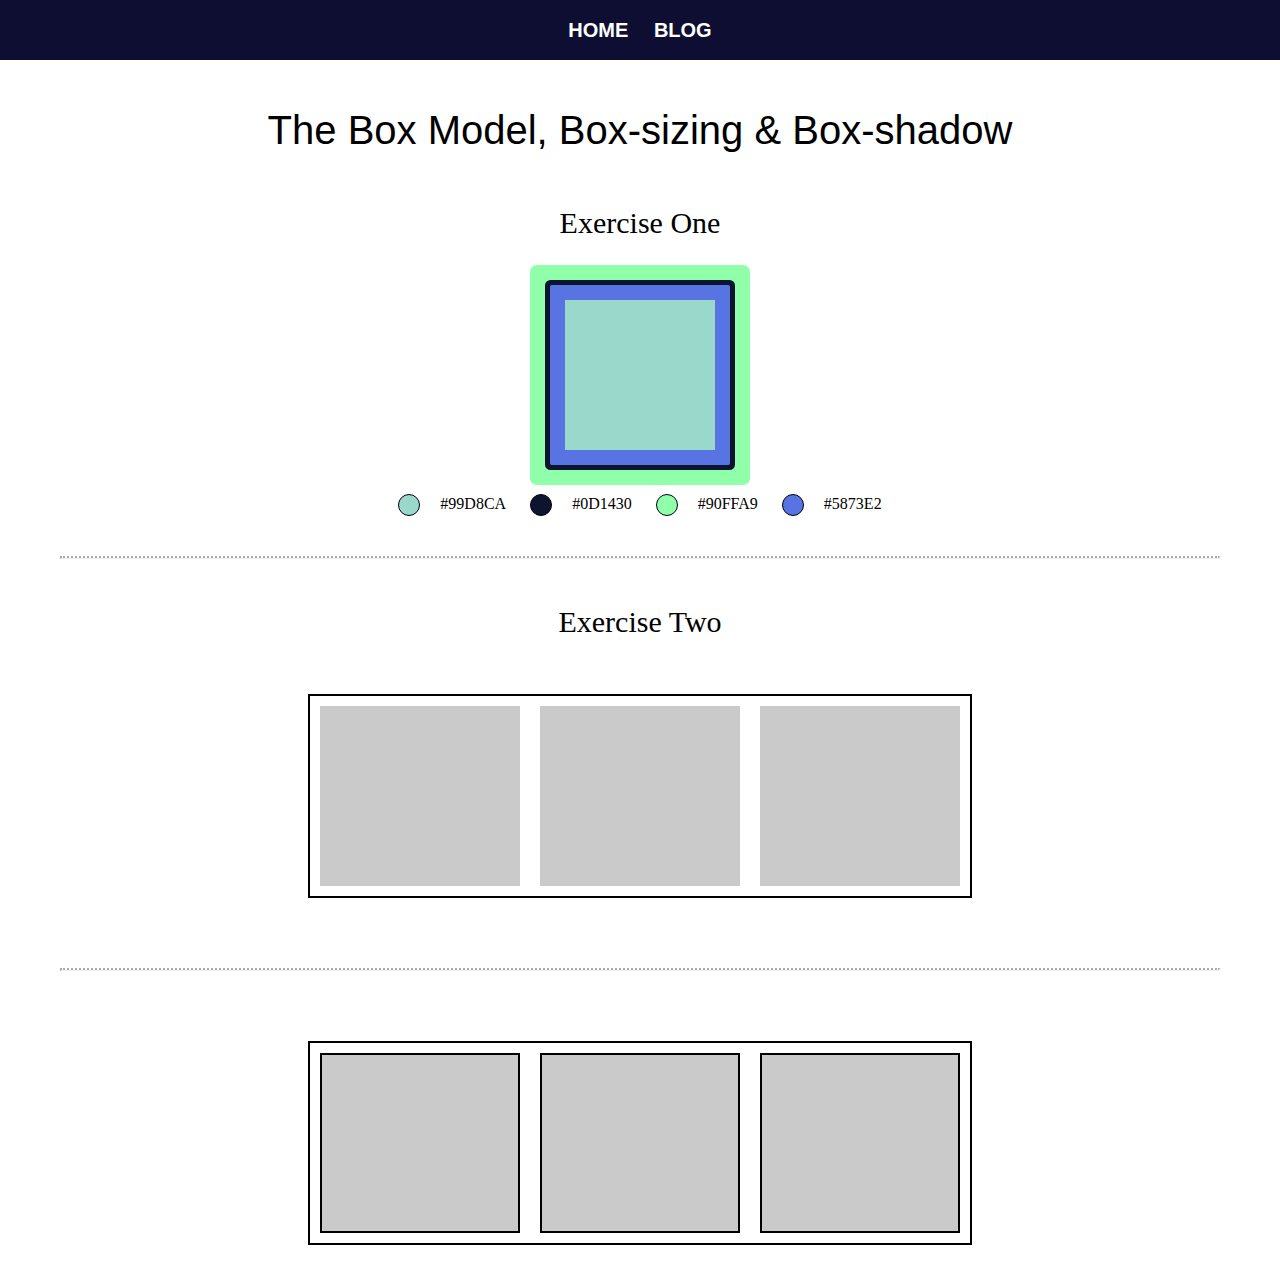
==== index.html @ 17b03337 "create blog with html & css fundamentals" ====
<!DOCTYPE html>
<html lang="en">

<head>
    <meta charset="UTF-8">
    <meta http-equiv="X-UA-Compatible" content="IE=edge">
    <meta name="viewport" content="width=device-width, initial-scale=1.0">
    <title>Document</title>
    <link rel="stylesheet" href="assets/stylesheet/style.css">
</head>

<body>
    <header>
        <nav>
            <a href="index.html">HOME</a>
            <a href="blog.html" target="_blank">BLOG</a>
        </nav>
 
     </header>



    <section>
        <h1>The Box Model, Box-sizing & Box-shadow</h1>
        <h2>Exercise One</h2>
        <div class="Exercise1_box"></div></section>
    <div class="gap">
       <span class="circle_box content_color"></span><span class="margin">#99D8CA</span>
        <span class="circle_box padding_color"></span><span class="margin">#0D1430</span>
        <span class="circle_box border_color"></span><span class="margin">#90FFA9</span>
        <span class="circle_box margin_color"></span><span class="margin">#5873E2</span>
        </div>
    <main>

      <hr>

        <h2>Exercise Two</h2>
      
        <div class="container font_size_zero border1px">
            <div class="child"></div>
            <div class="child"></div>
            <div class="child"></div>
        </div>


  <hr>

    <div class="container border1px font_size_zero">
        <div class="child border1px"></div>
            <div class="child border1px"></div>
            <div class="child border1px"></div>
    </div>

    </main>
 

</body>

</html>
---- assets/stylesheet/style.css ----
/* http://meyerweb.com/eric/tools/css/reset/ 
   v2.0 | 20110126
   License: none (public domain)
*/

html, body, div, span, applet, object, iframe,
h1, h2, h3, h4, h5, h6, p, blockquote, pre,
a, abbr, acronym, address, big, cite, code,
del, dfn, em, img, ins, kbd, q, s, samp,
small, strike, strong, sub, sup, tt, var,
b, u, i, center,
dl, dt, dd, ol, ul, li,
fieldset, form, label, legend,
table, caption, tbody, tfoot, thead, tr, th, td,
article, aside, canvas, details, embed, 
figure, figcaption, footer, header, hgroup, 
menu, nav, output, ruby, section, summary,
time, mark, audio, video {
	margin: 0;
	padding: 0;
	border: 0;
	font-size: 100%;
	font: inherit;
	vertical-align: baseline;
}
/* HTML5 display-role reset for older browsers */
article, aside, details, figcaption, figure, 
footer, header, hgroup, menu, nav, section {
	display: block;
}
body {
	line-height: 1;
}
ol, ul {
	list-style: none;
}
blockquote, q {
	quotes: none;
}
blockquote:before, blockquote:after,
q:before, q:after {
	content: '';
	content: none;
}
table {
	border-collapse: collapse;
	border-spacing: 0;
}


/* ------------ code from here----------- */







body {
    line-height: 1.5;
    text-align: center;
    }

h1 {
    font-size: 40px;
    /* font-weight: bold; */
    font-family: 'Franklin Gothic Medium', 'Arial Narrow', Arial, sans-serif;
    margin: 40px;
    }

h2{
     font-size: 30px;
     font-weight: 500;
     margin: 20px;
 }   
 
 
span {
    display: inline-block;
}

.Exercise1_box {
    /* display: inline-block; */
    width: 150px;
    height: 150px;
    background-color: #99d8ca;
    border: 15px solid #5873e2;
    box-shadow: 0 0 0 5px #0d1430, 0 0 0 20px #90ffa9 ;    
    margin: 20px;
    border-radius: 1%;
    /* align-items: center; */
    /* box-shadow: 0 0 0 20px blue; */

}

div {
    display: inline-block;
    /* align-items: center; */
}


.circle_box {
    height: 20px;
    width: 20px;
    border-radius: 50%;
    background-color: rgba(77, 79, 190, 0.863);
    border: 1px solid rgb(4, 1, 20);
    vertical-align: middle;
    /* position: absolute; */

}

.gap {
    word-spacing: 20px;
}
.margin {
    margin-left: 20px;
}
.content_color {
    background-color: #99d8ca;
}
.padding_color {
    background-color: #0d1430;
}
.border_color {
    background-color: #90ffa9;
}
.margin_color {
    background-color: #5873e2;
}.blog_box {
    width: 600px;
    height: 400px;
    display: inline-block;
    background-color: turquoise;
}


nav {
    background-color: rgb(14, 14, 51);
    text-align: center;
    font-size: 20px;
    font-weight: bold;
    padding: 15px;
    word-spacing: 20px;
    font-family: 'Franklin Gothic Medium', 'Arial Narrow', Arial, sans-serif;
    color: white;
    margin-bottom: 30px;
}

nav a {
    color: white;
    text-decoration: none;
}
/* .home {
    color: green;
    text-decoration: none;
} */.blog_box {
    width: 600px;
    height: 400px;
    display: inline-block;
    background-color: turquoise;
}
hr {
   
    margin: 40px 60px;
    border-top: 2px dotted rgb(180, 167, 167);
}




/*---------for exercise 1 style above --------*/

/*---------for exercise 2 style below --------*/
/*  <section>
          <img class="blog_box" src="assets/media/img/pic01.png" alt="bulb image">
            <div class="blog_box"></div> 
        </section>
    background-color: blueviolet;
    color: white;
}         */
.container {
    width: 660px;
    /* font-size: 0px; */
    /* border: 1px solid black; */
    margin-bottom: 30px;
    margin-top: 30px;
} 
.child {                                                                          
    width: 200px;
    height: 180px;
    margin: 10px;
    /* border: 1px solid black; */
    background-color: rgb(202, 202, 202);
    box-sizing: border-box;
}          

.border1px {
    border: 2px solid black;
}
.font_size_zero {
    font-size: 0px;
}

#text_align_left {
    text-align: left;
}
h3 {
    margin: 30px;
    font-size: 20px;
}

/* ------------------Blog page Styling ----------------*/
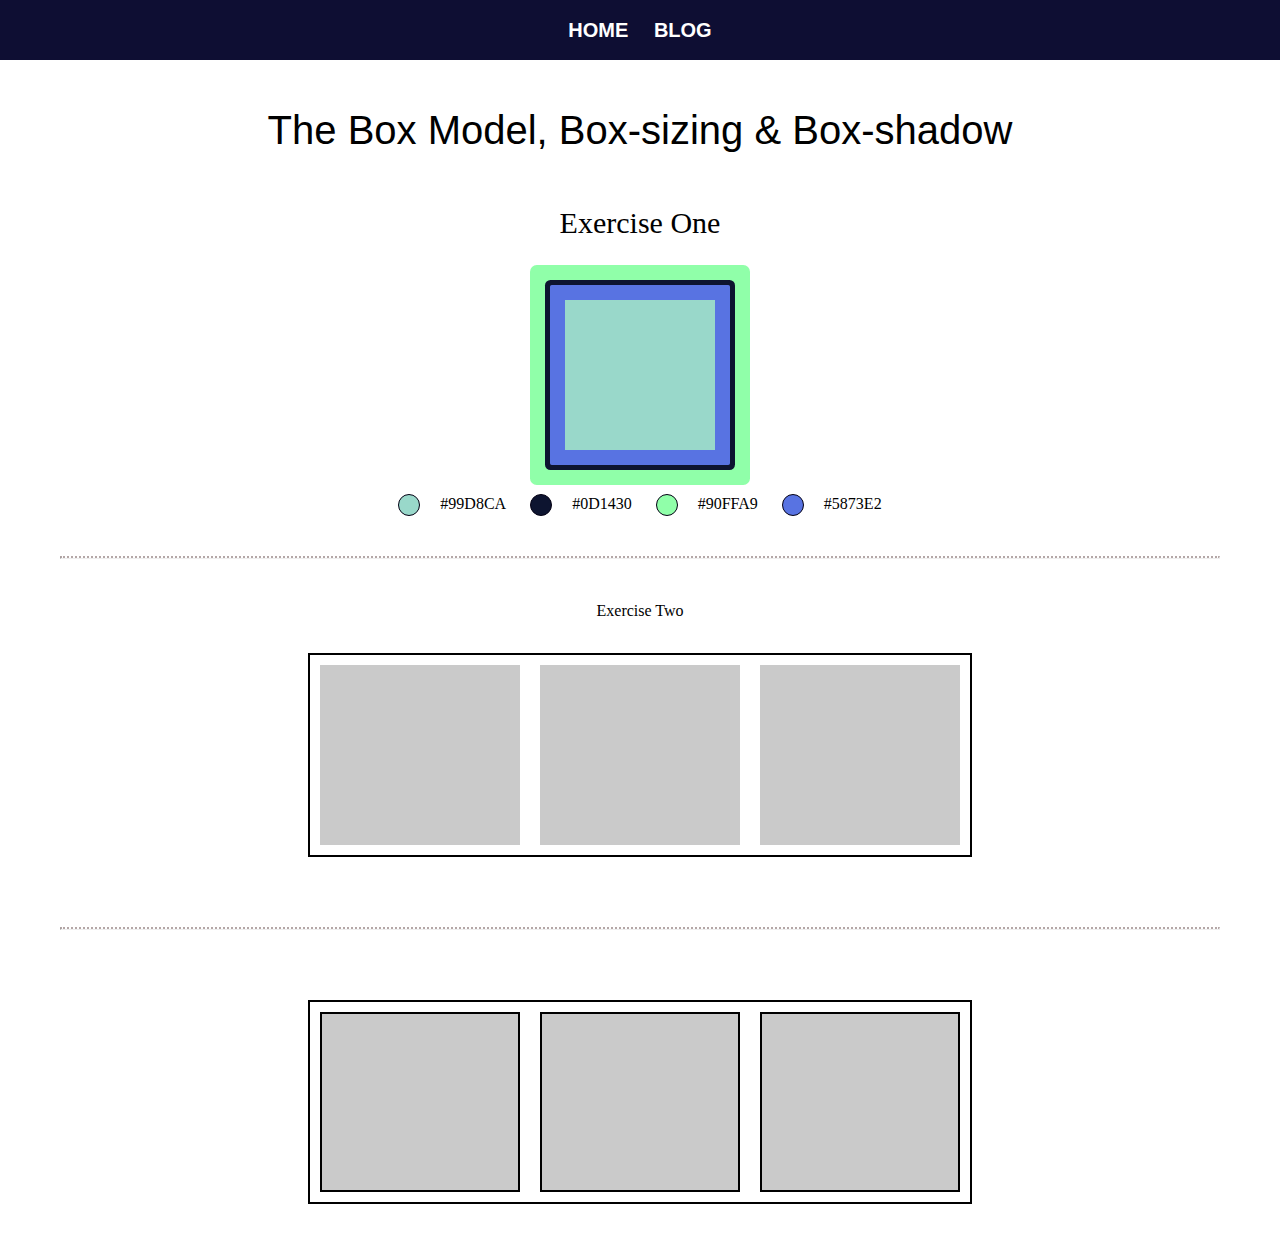
==== commit 35924e8f: "modify index.html" ====
--- a/index.html
+++ b/index.html
@@ -21,8 +21,8 @@
 
 
     <section>
-        <h1>The Box Model, Box-sizing & Box-shadow</h1>
-        <h2>Exercise One</h2>
+        <h1 class="h1">The Box Model, Box-sizing & Box-shadow</h1>
+        <h2 class="h2">Exercise One</h2>
         <div class="Exercise1_box"></div></section>
     <div class="gap">
        <span class="circle_box content_color"></span><span class="margin">#99D8CA</span>
@@ -32,7 +32,7 @@
         </div>
     <main>
 
-      <hr>
+      <hr class="hr">
 
         <h2>Exercise Two</h2>
       
@@ -43,7 +43,7 @@
         </div>
 
 
-  <hr>
+  <hr class="hr">
 
     <div class="container border1px font_size_zero">
         <div class="child border1px"></div>
--- a/assets/stylesheet/style.css
+++ b/assets/stylesheet/style.css
@@ -53,7 +53,7 @@
 
 
 
-
+/*---------for exercise 1 style below --------*/
 
 
 body {
@@ -61,14 +61,14 @@
     text-align: center;
     }
 
-h1 {
+.h1 {
     font-size: 40px;
     /* font-weight: bold; */
     font-family: 'Franklin Gothic Medium', 'Arial Narrow', Arial, sans-serif;
     margin: 40px;
     }
 
-h2{
+.h2{
      font-size: 30px;
      font-weight: 500;
      margin: 20px;
@@ -80,7 +80,6 @@
 }
 
 .Exercise1_box {
-    /* display: inline-block; */
     width: 150px;
     height: 150px;
     background-color: #99d8ca;
@@ -88,14 +87,11 @@
     box-shadow: 0 0 0 5px #0d1430, 0 0 0 20px #90ffa9 ;    
     margin: 20px;
     border-radius: 1%;
-    /* align-items: center; */
-    /* box-shadow: 0 0 0 20px blue; */
 
 }
 
 div {
     display: inline-block;
-    /* align-items: center; */
 }
 
 
@@ -106,8 +102,6 @@
     background-color: rgba(77, 79, 190, 0.863);
     border: 1px solid rgb(4, 1, 20);
     vertical-align: middle;
-    /* position: absolute; */
-
 }
 
 .gap {
@@ -127,13 +121,7 @@
 }
 .margin_color {
     background-color: #5873e2;
-}.blog_box {
-    width: 600px;
-    height: 400px;
-    display: inline-block;
-    background-color: turquoise;
-}
-
+}
 
 nav {
     background-color: rgb(14, 14, 51);
@@ -151,16 +139,9 @@
     color: white;
     text-decoration: none;
 }
-/* .home {
-    color: green;
-    text-decoration: none;
-} */.blog_box {
-    width: 600px;
-    height: 400px;
-    display: inline-block;
-    background-color: turquoise;
-}
-hr {
+
+
+.hr {
    
     margin: 40px 60px;
     border-top: 2px dotted rgb(180, 167, 167);
@@ -172,13 +153,8 @@
 /*---------for exercise 1 style above --------*/
 
 /*---------for exercise 2 style below --------*/
-/*  <section>
-          <img class="blog_box" src="assets/media/img/pic01.png" alt="bulb image">
-            <div class="blog_box"></div> 
-        </section>
-    background-color: blueviolet;
-    color: white;
-}         */
+
+
 .container {
     width: 660px;
     /* font-size: 0px; */
@@ -186,6 +162,7 @@
     margin-bottom: 30px;
     margin-top: 30px;
 } 
+
 .child {                                                                          
     width: 200px;
     height: 180px;
@@ -210,4 +187,56 @@
     font-size: 20px;
 }
 
+
+/*---------for exercise 2 style above --------*/
+
+
 /* ------------------Blog page Styling ----------------*/
+
+
+
+
+.blog_container {
+    width: 100%;
+    /* display: inline-block; */
+    margin: 20px 60px 20px 0px;
+}
+
+
+.width_original {
+    width: 100%;
+    
+}
+
+
+.blog_box {
+    width: 40%;
+    display: inline-block;
+     text-align: left;
+     vertical-align: top;
+     padding: 0%;
+     margin-left: 30px;
+     display: inline-block;
+}
+.blog_h2 {
+    font-size: 40px;
+    color: blue;
+    font-weight: bold;
+    margin: 0%;
+    padding: 0%;
+    margin-bottom: 30px;
+}
+.blog_box p {
+    font-size: 20px;
+    margin-bottom: 50px;
+}
+.blog_box button{
+    width: 30%;
+    height: 40px;
+    background-color: green;
+    border-radius: 20%;
+    font-size: 120%;
+}
+.body_bottom_space {
+    margin-bottom: 100px;
+}
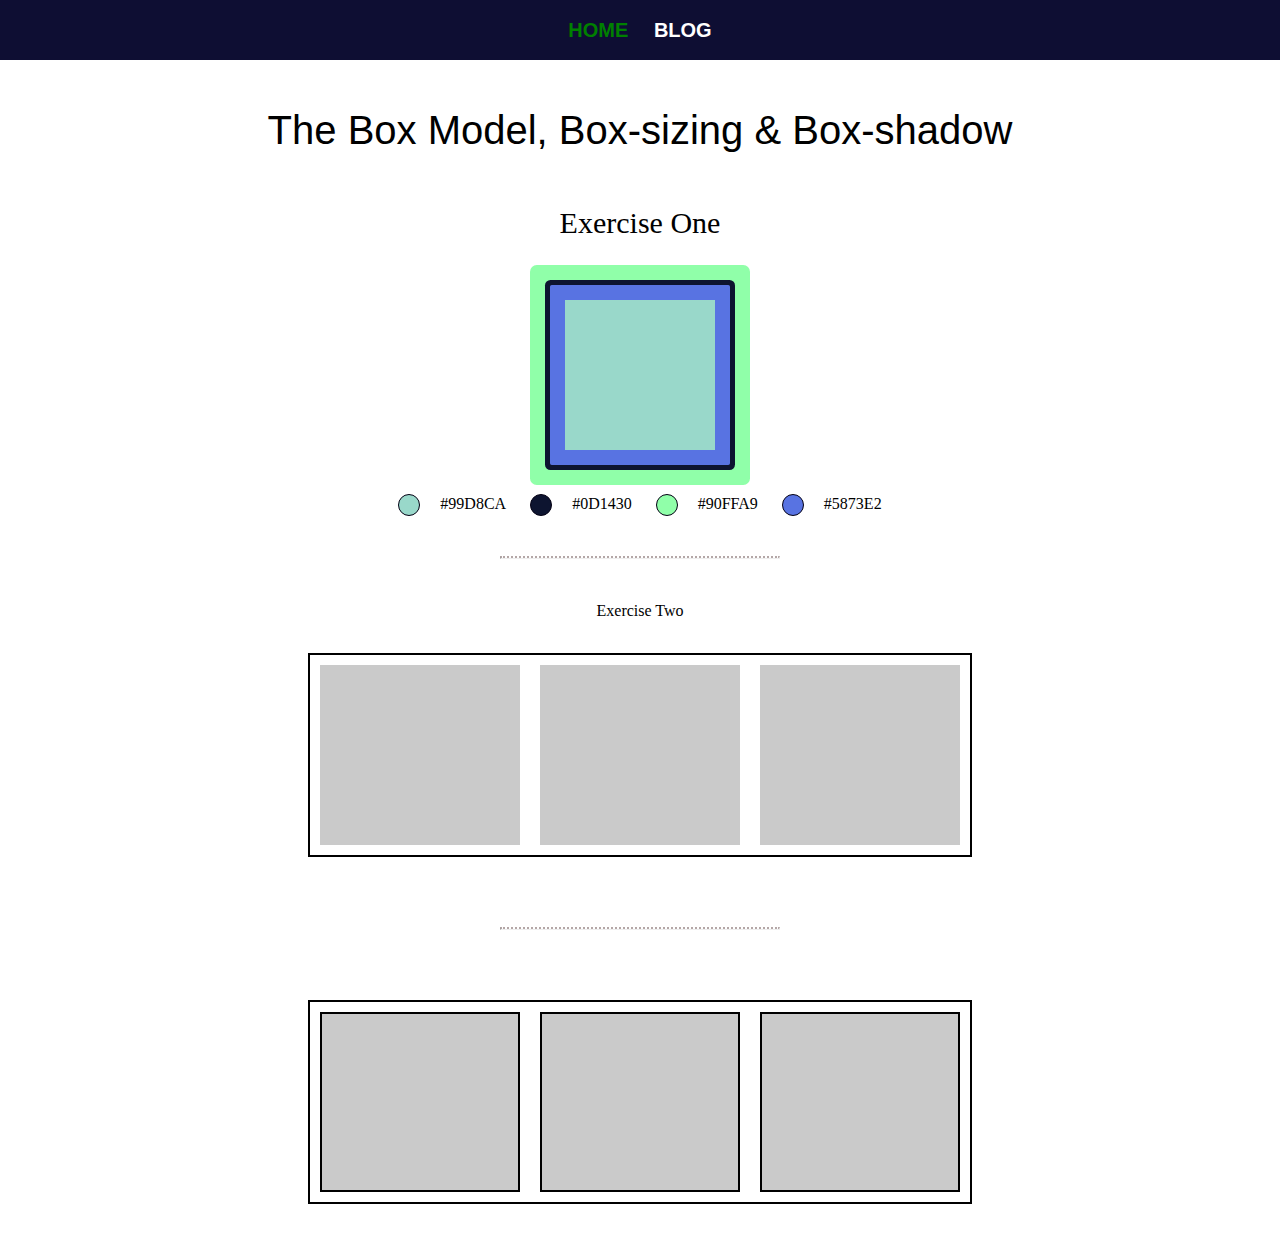
==== commit deb70c25: "modied blog page" ====
--- a/index.html
+++ b/index.html
@@ -12,7 +12,7 @@
 <body>
     <header>
         <nav>
-            <a href="index.html">HOME</a>
+            <a class="text_color_green" href="index.html">HOME</a>
             <a href="blog.html" target="_blank">BLOG</a>
         </nav>
  
--- a/assets/stylesheet/style.css
+++ b/assets/stylesheet/style.css
@@ -139,12 +139,16 @@
     color: white;
     text-decoration: none;
 }
+.text_color_green {
+    color: green;
+}
 
 
 .hr {
    
-    margin: 40px 60px;
+    margin: 40px 500px;
     border-top: 2px dotted rgb(180, 167, 167);
+    
 }
 
 
@@ -158,7 +162,7 @@
 .container {
     width: 660px;
     /* font-size: 0px; */
-    /* border: 1px solid black; */
+    /* border: 2px solid black; */
     margin-bottom: 30px;
     margin-top: 30px;
 } 
@@ -167,7 +171,6 @@
     width: 200px;
     height: 180px;
     margin: 10px;
-    /* border: 1px solid black; */
     background-color: rgb(202, 202, 202);
     box-sizing: border-box;
 }          
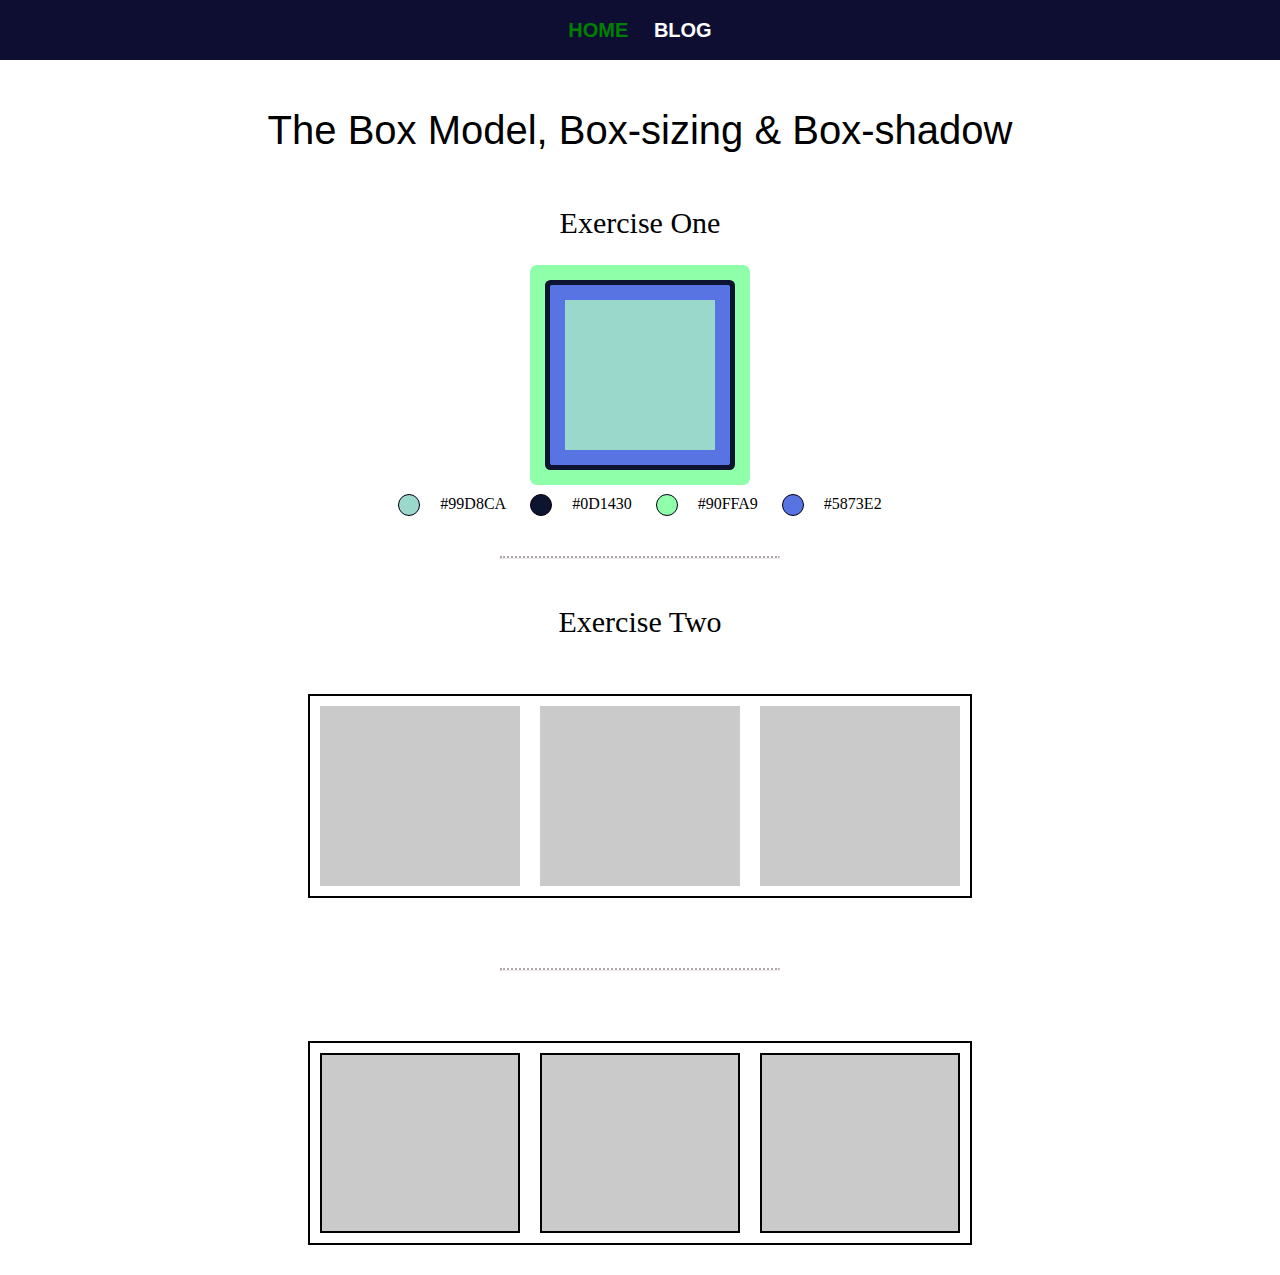
==== commit 87fe871d: "correct article layout" ====
--- a/index.html
+++ b/index.html
@@ -9,7 +9,7 @@
     <link rel="stylesheet" href="assets/stylesheet/style.css">
 </head>
 
-<body>
+<body class="div span" >
     <header>
         <nav>
             <a class="text_color_green" href="index.html">HOME</a>
@@ -18,7 +18,7 @@
  
      </header>
 
-
+<main>
 
     <section>
         <h1 class="h1">The Box Model, Box-sizing & Box-shadow</h1>
@@ -30,11 +30,10 @@
         <span class="circle_box border_color"></span><span class="margin">#90FFA9</span>
         <span class="circle_box margin_color"></span><span class="margin">#5873E2</span>
         </div>
-    <main>
 
       <hr class="hr">
 
-        <h2>Exercise Two</h2>
+        <h2 class="h2">Exercise Two</h2>
       
         <div class="container font_size_zero border1px">
             <div class="child"></div>
--- a/assets/stylesheet/style.css
+++ b/assets/stylesheet/style.css
@@ -75,7 +75,8 @@
  }   
  
  
-span {
+span, div, .inline_block {
+
     display: inline-block;
 }
 
@@ -90,9 +91,6 @@
 
 }
 
-div {
-    display: inline-block;
-}
 
 
 .circle_box {
@@ -214,12 +212,11 @@
 
 .blog_box {
     width: 40%;
-    display: inline-block;
+    /* display: inline-block; */
      text-align: left;
      vertical-align: top;
      padding: 0%;
      margin-left: 30px;
-     display: inline-block;
 }
 .blog_h2 {
     font-size: 40px;
@@ -237,9 +234,13 @@
     width: 30%;
     height: 40px;
     background-color: green;
-    border-radius: 20%;
+    border-radius: 12px;
     font-size: 120%;
 }
 .body_bottom_space {
     margin-bottom: 100px;
 }
+
+.block {
+    display: block;
+}